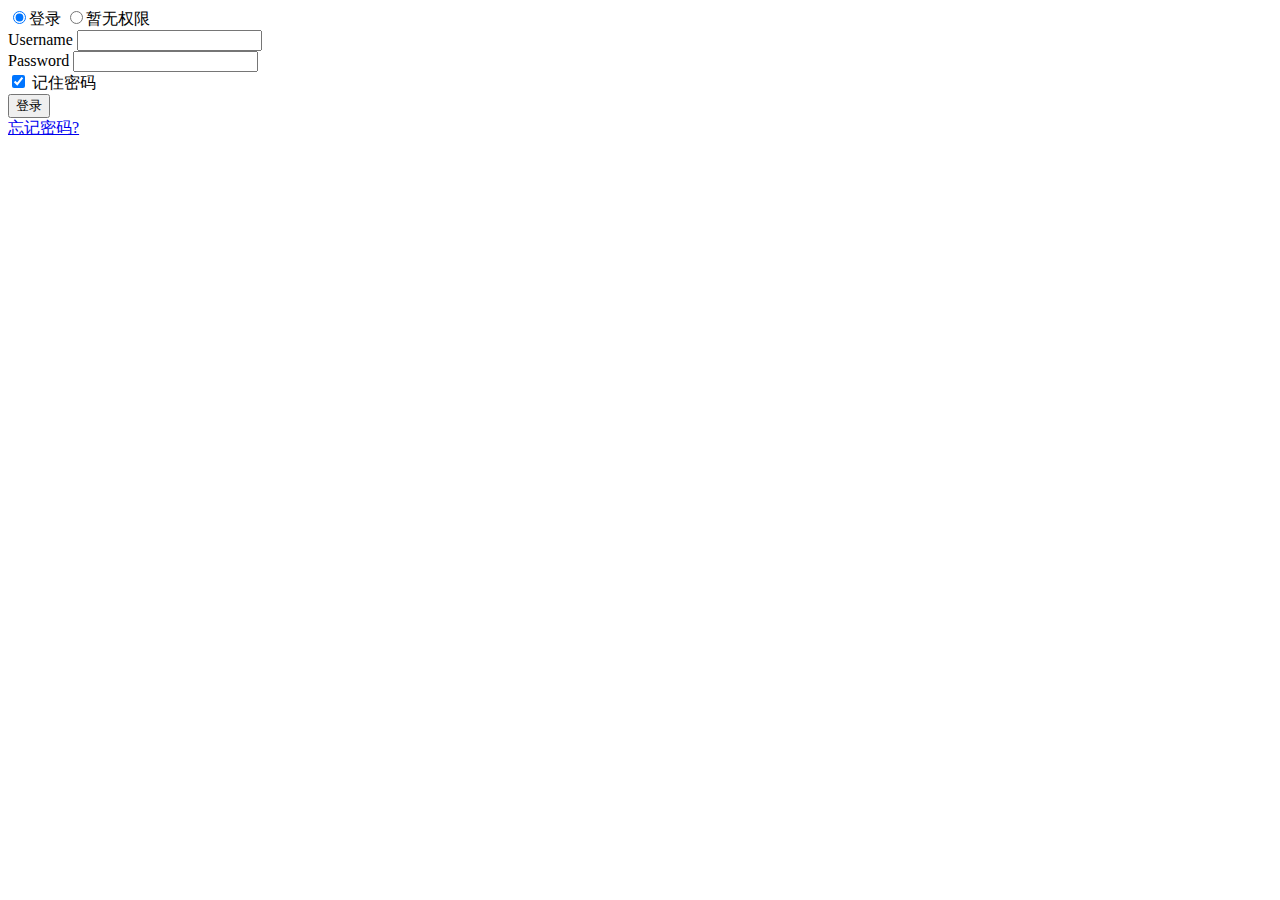
==== src/main/resources/static/login.html @ 792117b6 "添加监听事件" ====
<!DOCTYPE html>
<html lang="en">
<head>
    <meta charset="UTF-8">
    <title>登录界面</title>
    <link rel="Stylesheet " href="/static/css/login.css">
    <script type="text/javascript" src="/static/js/login.js"></script>
</head>
<body>
<div class="login-wrap">
    <div class="login-html">
        <input id="tab-1" type="radio" name="tab" class="sign-in" checked><label for="tab-1" class="tab">登录</label>
        <input id="tab-2" type="radio" name="tab" class="sign-up"><label for="tab-2" class="tab">暂无权限</label>
        <div class="login-form">
            <div class="sign-in-htm">
                <div class="group">
                    <label for="user" class="label">Username</label>
                    <input id="user" type="text" class="input">
                </div>
                <div class="group">
                    <label for="pass" class="label">Password</label>
                    <input id="pass" type="password" class="input" data-type="password">
                </div>
                <div class="group">
                    <input id="check" type="checkbox" class="check" checked>
                    <label for="check"><span class="icon"></span> 记住密码</label>
                </div>
                <div class="group">
                    <input type="submit" class="button submit" value="登录">
                </div>
                <div class="hr"></div>
                <div class="foot-lnk">
                    <a href="/">忘记密码?</a>
                </div>
            </div>
            <!--            <div class="sign-up-htm">-->
            <!--                <div class="group">-->
            <!--                    <label for="user" class="label">Username</label>-->
            <!--                    <input id="user" type="text" class="input">-->
            <!--                </div>-->
            <!--                <div class="group">-->
            <!--                    <label for="pass" class="label">Password</label>-->
            <!--                    <input id="pass" type="password" class="input" data-type="password">-->
            <!--                </div>-->
            <!--                <div class="group">-->
            <!--                    <label for="pass" class="label">Repeat Password</label>-->
            <!--                    <input id="pass" type="password" class="input" data-type="password">-->
            <!--                </div>-->
            <!--                <div class="group">-->
            <!--                    <input type="submit" class="button" value="Sign Up">-->
            <!--                </div>-->
            <!--                <div class="hr"></div>-->
            <!--                <div class="foot-lnk">-->
            <!--                    <label for="tab-1">Already Member?</label>-->
            <!--                </div>-->
            <!--            </div>-->
        </div>
    </div>
</div>
<script>
    document.querySelector('.button.submit').addEventListener('click',signin);
    document.addEventListener('keydwon',function (e) {
        if (e.key === 'Enter') {
            signin();
        }
    });
    document.querySelector('#pass').addEventListener('keydwon',function (e) {
        if (e.key === 'Enter') {
            signin();
        }
    });

</script>
</body>
</html>
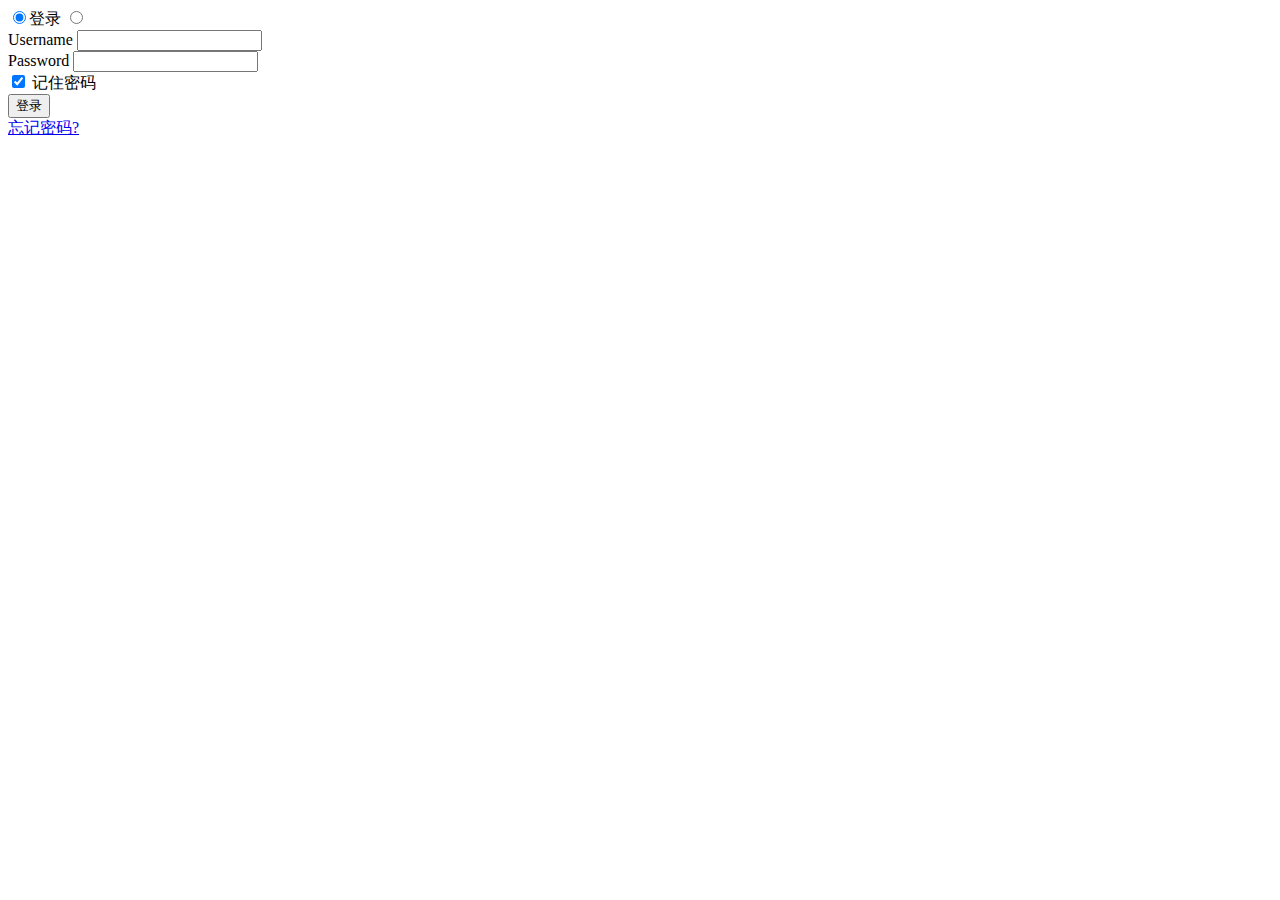
==== commit d41735e7: "修改异常跳转" ====
--- a/src/main/resources/static/login.html
+++ b/src/main/resources/static/login.html
@@ -10,7 +10,7 @@
 <div class="login-wrap">
     <div class="login-html">
         <input id="tab-1" type="radio" name="tab" class="sign-in" checked><label for="tab-1" class="tab">登录</label>
-        <input id="tab-2" type="radio" name="tab" class="sign-up"><label for="tab-2" class="tab">暂无权限</label>
+        <input id="tab-2" type="radio" name="tab" class="sign-up"><label for="tab-2" class="tab"></label>
         <div class="login-form">
             <div class="sign-in-htm">
                 <div class="group">
@@ -58,15 +58,25 @@
     </div>
 </div>
 <script>
-    document.querySelector('.button.submit').addEventListener('click',signin);
-    document.addEventListener('keydwon',function (e) {
+    login_in =document.querySelector('.button.submit')
+    login_in.addEventListener('click', signin);
+    // document.addEventListener('keydown', function (e) {
+    //     if (e.key === 'Enter') {
+    //         signin();
+    //     }
+    // });
+    passwd = document.querySelector('#pass')
+    passwd.addEventListener('keydown', function (e) {
         if (e.key === 'Enter') {
-            signin();
+            login_in.click();
         }
     });
-    document.querySelector('#pass').addEventListener('keydwon',function (e) {
+
+    username = document.querySelector('#user');
+    username.addEventListener('keydown', function (e) {
         if (e.key === 'Enter') {
-            signin();
+            console.log('enter');
+            passwd.focus();
         }
     });
 
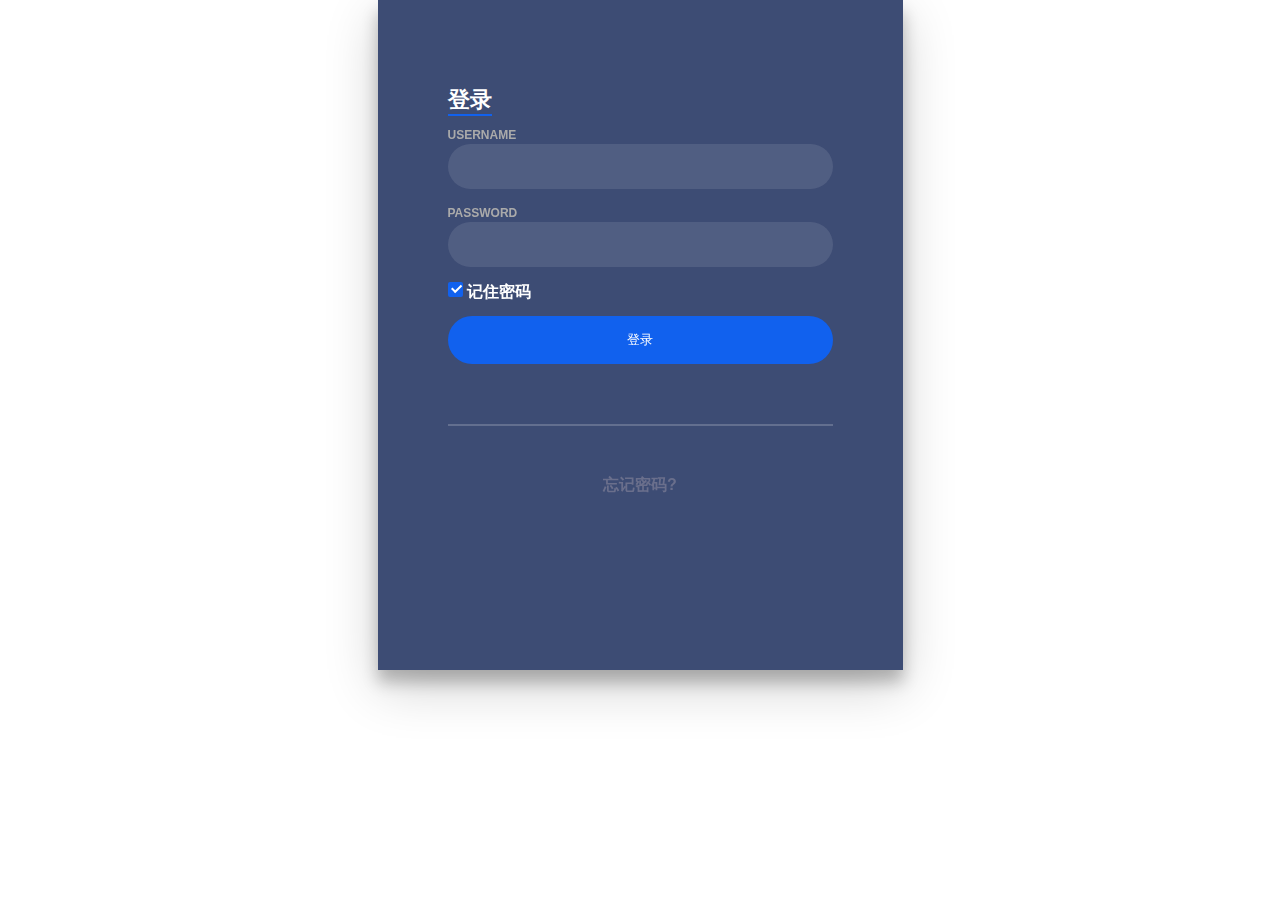
==== commit c6d0f96d: "后端完成模糊查询，绑定查询，在table中未添加成功，数据不能显示出来" ====
--- a/src/main/resources/static/login.html
+++ b/src/main/resources/static/login.html
@@ -3,8 +3,8 @@
 <head>
     <meta charset="UTF-8">
     <title>登录界面</title>
-    <link rel="Stylesheet " href="/static/css/login.css">
-    <script type="text/javascript" src="/static/js/login.js"></script>
+    <link rel="Stylesheet " href="./css/login.css">
+    <script type="text/javascript" src="./js/login.js"></script>
 </head>
 <body>
 <div class="login-wrap">
@@ -75,7 +75,6 @@
     username = document.querySelector('#user');
     username.addEventListener('keydown', function (e) {
         if (e.key === 'Enter') {
-            console.log('enter');
             passwd.focus();
         }
     });
--- a/src/main/resources/static/css/login.css
+++ b/src/main/resources/static/css/login.css
@@ -0,0 +1,160 @@
+body{
+    margin:0;
+    color:#6a6f8c;
+    background:#c8c8c8;
+    font:600 16px/18px 'Open Sans',sans-serif;
+    background:url(/static/image/1.jpg) no-repeat;
+    /*把背景图片放大到适合元素容器的尺寸，图片比例不变*/
+    background-size:cover;
+}
+*,:after,:before{box-sizing:border-box}
+.clearfix:after,.clearfix:before{content:'';display:table}
+.clearfix:after{clear:both;display:block}
+a{color:inherit;text-decoration:none}
+
+.login-wrap{
+    width:100%;
+    margin:auto;
+    max-width:525px;
+    min-height:670px;
+    position:relative;
+    background:url(/static/image/bg.jpg) no-repeat center;
+    box-shadow:0 12px 15px 0 rgba(0,0,0,.24),0 17px 50px 0 rgba(0,0,0,.19);
+}
+.login-html{
+    width:100%;
+    height:100%;
+    position:absolute;
+    padding:90px 70px 50px 70px;
+    background:rgba(40,57,101,.9);
+}
+.login-html .sign-in-htm,
+.login-html .sign-up-htm{
+    top:0;
+    left:0;
+    right:0;
+    bottom:0;
+    position:absolute;
+    transform:rotateY(180deg);
+    backface-visibility:hidden;
+    transition:all .4s linear;
+}
+.login-html .sign-in,
+.login-html .sign-up,
+.login-form .group .check{
+    display:none;
+}
+.login-html .tab,
+.login-form .group .label,
+.login-form .group .button{
+    text-transform:uppercase;
+}
+.login-html .tab{
+    font-size:22px;
+    margin-right:15px;
+    padding-bottom:5px;
+    margin:0 15px 10px 0;
+    display:inline-block;
+    border-bottom:2px solid transparent;
+}
+.login-html .sign-in:checked + .tab,
+.login-html .sign-up:checked + .tab{
+    color:#fff;
+    border-color:#1161ee;
+}
+.login-form{
+    min-height:345px;
+    position:relative;
+    perspective:1000px;
+    transform-style:preserve-3d;
+}
+.login-form .group{
+    margin-bottom:15px;
+}
+.login-form .group .label,
+.login-form .group .input,
+.login-form .group .button{
+    width:100%;
+    color:#fff;
+    display:block;
+}
+.login-form .group .input,
+.login-form .group .button{
+    border:none;
+    padding:15px 20px;
+    border-radius:25px;
+    background:rgba(255,255,255,.1);
+}
+.login-form .group input[data-type="password"]{
+    text-security:circle;
+    -webkit-text-security:circle;
+}
+.login-form .group .label{
+    color:#aaa;
+    font-size:12px;
+}
+.login-form .group .button{
+    background:#1161ee;
+}
+.login-form .group label .icon{
+    width:15px;
+    height:15px;
+    border-radius:2px;
+    position:relative;
+    display:inline-block;
+    background:rgba(255,255,255,.1);
+}
+.login-form .group label .icon:before,
+.login-form .group label .icon:after{
+    content:'';
+    width:10px;
+    height:2px;
+    background:#fff;
+    position:absolute;
+    transition:all .2s ease-in-out 0s;
+}
+.login-form .group label .icon:before{
+    left:3px;
+    width:5px;
+    bottom:6px;
+    transform:scale(0) rotate(0);
+}
+.login-form .group label .icon:after{
+    top:6px;
+    right:0;
+    transform:scale(0) rotate(0);
+}
+.login-form .group .check:checked + label{
+    color:#fff;
+}
+.login-form .group .check:checked + label .icon{
+    background:#1161ee;
+}
+.login-form .group .check:checked + label .icon:before{
+    transform:scale(1) rotate(45deg);
+}
+.login-form .group .check:checked + label .icon:after{
+    transform:scale(1) rotate(-45deg);
+}
+.login-html .sign-in:checked + .tab + .sign-up + .tab + .login-form .sign-in-htm{
+    transform:rotate(0);
+}
+.login-html .sign-up:checked + .tab + .login-form .sign-up-htm{
+    transform:rotate(0);
+}
+
+.hr{
+    height:2px;
+    margin:60px 0 50px 0;
+    background:rgba(255,255,255,.2);
+}
+.foot-lnk{
+    text-align:center;
+}
+
+
+.img-fluid-my {
+    max-width: 100%;
+    height: auto;
+    background-size: cover;
+}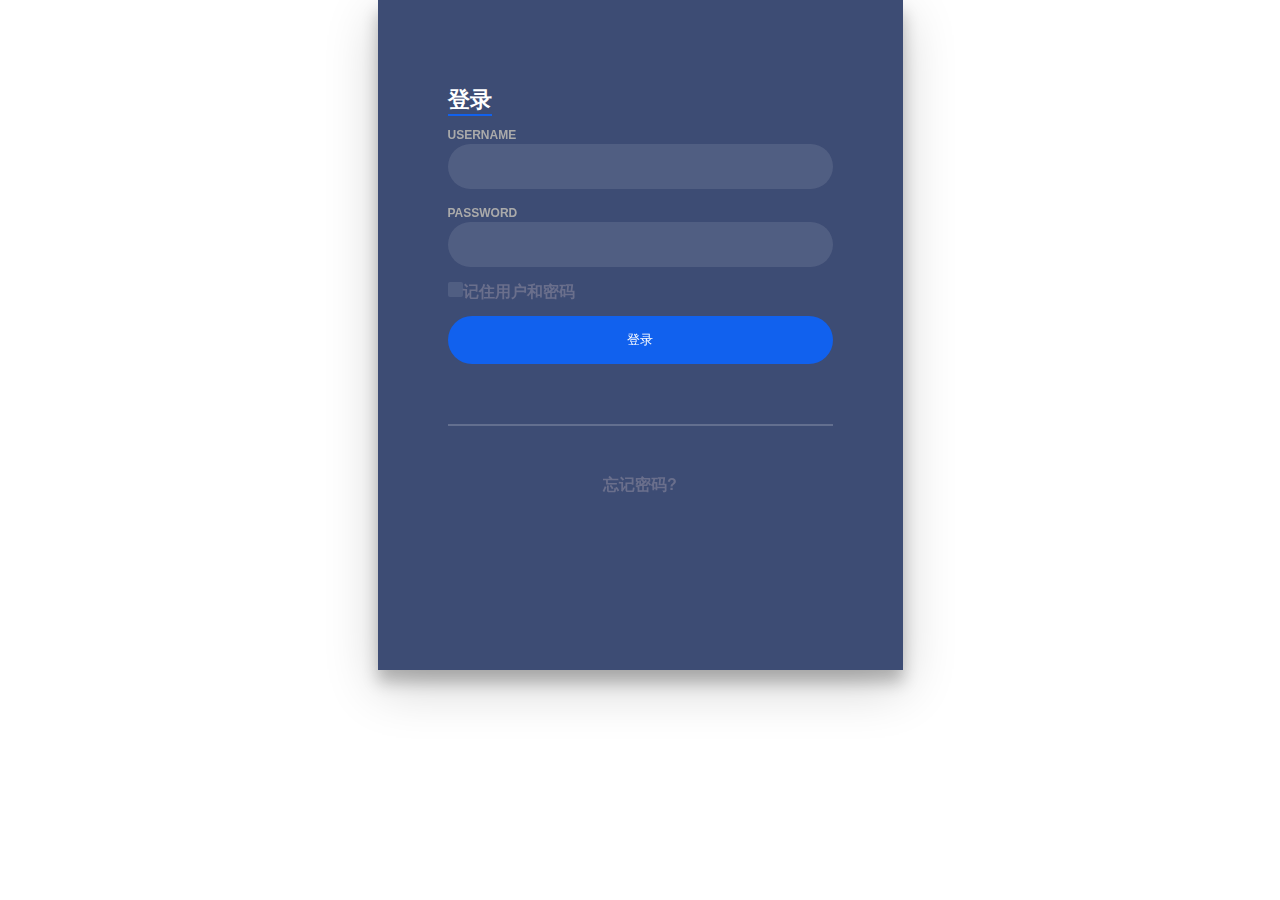
==== commit d809200b: "完成记住账户和密码按钮" ====
--- a/src/main/resources/static/login.html
+++ b/src/main/resources/static/login.html
@@ -5,6 +5,7 @@
     <title>登录界面</title>
     <link rel="Stylesheet " href="./css/login.css">
     <script type="text/javascript" src="./js/login.js"></script>
+    <script src="js/jquery.min.js"></script>
 </head>
 <body>
 <div class="login-wrap">
@@ -22,8 +23,8 @@
                     <input id="pass" type="password" class="input" data-type="password">
                 </div>
                 <div class="group">
-                    <input id="check" type="checkbox" class="check" checked>
-                    <label for="check"><span class="icon"></span> 记住密码</label>
+                    <input id="check" type="checkbox" class="check">
+                    <label for="check"><span class="icon"></span>记住用户和密码</label>
                 </div>
                 <div class="group">
                     <input type="submit" class="button submit" value="登录">
@@ -60,11 +61,7 @@
 <script>
     login_in =document.querySelector('.button.submit')
     login_in.addEventListener('click', signin);
-    // document.addEventListener('keydown', function (e) {
-    //     if (e.key === 'Enter') {
-    //         signin();
-    //     }
-    // });
+
     passwd = document.querySelector('#pass')
     passwd.addEventListener('keydown', function (e) {
         if (e.key === 'Enter') {
@@ -79,6 +76,24 @@
         }
     });
 
+    $(function () {
+        var check = document.querySelector('#check');
+        if(localStorage.getItem('username')&& localStorage.getItem('password')){
+            username.value = localStorage.getItem('username');
+            passwd.value = localStorage.getItem('password');
+            check.checked = true;
+            passwd.focus();
+        }
+        check.addEventListener('change', function () {
+            if(check.checked){
+                localStorage.setItem('username', $('#user').val());
+                localStorage.setItem('password', $('#pass').val());
+            }else{
+                localStorage.removeItem('username');
+                localStorage.removeItem('password');
+            }
+        });
+    })
 </script>
 </body>
 </html>